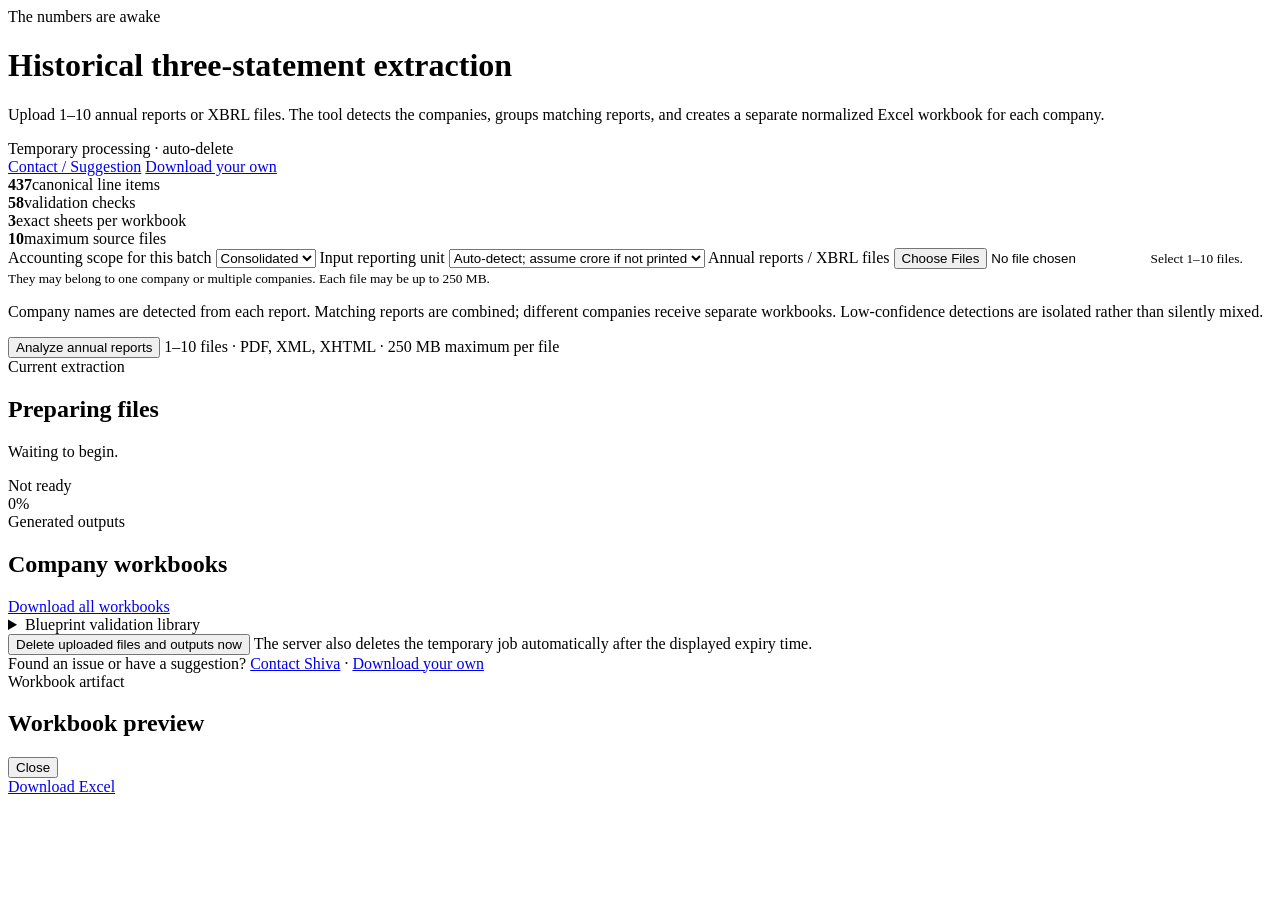
==== app/static/index.html @ 8ce7caf6 "Add files via upload" ====
<!doctype html>
<html lang="en">
<head>
  <meta charset="utf-8" />
  <meta name="viewport" content="width=device-width, initial-scale=1" />
  <meta name="description" content="Upload annual reports from one or multiple companies and generate separate source-backed historical three-statement Excel workbooks." />
  <title>Annual Report Three-Statement Extractor</title>
  <link rel="stylesheet" href="/app.css" />
</head>
<body>
  <main class="page shell">
    <header class="pageHeader">
      <div>
        <span class="eyebrow">The numbers are awake</span>
        <h1>Historical three-statement extraction</h1>
        <p>Upload 1–10 annual reports or XBRL files. The tool detects the companies, groups matching reports, and creates a separate normalized Excel workbook for each company.</p>
      </div>
      <div class="headerTools">
        <div class="privacyPill">Temporary processing · auto-delete</div>
        <a class="button secondary" href="mailto:shivaiyer79@gmail.com?subject=Annual%20Report%20Extractor%20-%20Issue%20or%20Suggestion">Contact / Suggestion</a>
        <a class="button secondary" href="https://github.com/SHIVA-IYER-SI/annual-report-three-statement-extractor" target="_blank" rel="noopener noreferrer">Download your own</a>
      </div>
    </header>

    <section class="summaryStrip" aria-label="Blueprint summary">
      <div><strong id="lineItemTotal">437</strong><span>canonical line items</span></div>
      <div><strong id="checkTotal">58</strong><span>validation checks</span></div>
      <div><strong>3</strong><span>exact sheets per workbook</span></div>
      <div><strong>10</strong><span>maximum source files</span></div>
    </section>

    <section class="card uploadCard">
      <form id="extractionForm" class="form">
        <div class="formGrid">
          <label>
            Accounting scope for this batch
            <select id="scope" name="scope">
              <option value="CONSOLIDATED" selected>Consolidated</option>
              <option value="STANDALONE">Standalone</option>
            </select>
          </label>
          <label>
            Input reporting unit
            <select id="fallbackUnit" name="fallback_unit">
              <option value="crore" selected>Auto-detect; assume crore if not printed</option>
              <option value="million">Million</option>
              <option value="lakh">Lakh</option>
              <option value="thousand">Thousand</option>
              <option value="rupee">Rupees</option>
            </select>
          </label>
          <label class="fullWidth">
            Annual reports / XBRL files
            <input id="files" name="files" type="file" accept=".pdf,.xml,.xhtml,.html,.htm" multiple required />
            <small>Select 1–10 files. They may belong to one company or multiple companies. Each file may be up to 250 MB.</small>
          </label>
        </div>
        <div id="fileList" class="fileList" aria-live="polite"></div>
        <p class="helper">Company names are detected from each report. Matching reports are combined; different companies receive separate workbooks. Low-confidence detections are isolated rather than silently mixed.</p>
        <div class="formActions">
          <button id="submitButton" class="button primary" type="submit">Analyze annual reports</button>
          <span class="supportText">1–10 files · PDF, XML, XHTML · 250 MB maximum per file</span>
        </div>
      </form>
    </section>

    <section id="statusSection" class="card statusCard hidden" aria-live="polite">
      <div class="runHeader">
        <div>
          <span class="eyebrow">Current extraction</span>
          <h2 id="statusTitle">Preparing files</h2>
          <p id="statusMessage">Waiting to begin.</p>
        </div>
        <span id="statusBadge" class="statusBadge notReady">Not ready</span>
      </div>
      <div class="progressTrack" aria-hidden="true"><div id="progressBar" class="progressBar"></div></div>
      <div class="progressMeta"><span id="progressText">0%</span><span id="expiryText"></span></div>
      <div id="errorBox" class="errorBox hidden"></div>
    </section>

    <section id="resultSection" class="resultSection hidden">
      <div class="runHeader">
        <div>
          <span class="eyebrow">Generated outputs</span>
          <h2 id="resultTitle">Company workbooks</h2>
          <p id="resultMeta"></p>
        </div>
        <div class="actions">
          <span id="resultBadge" class="statusBadge"></span>
          <a id="downloadAllButton" class="button primary hidden" href="#" download>Download all workbooks</a>
        </div>
      </div>

      <div id="groupingNotice" class="groupingNotice"></div>
      <div id="artifactResults" class="artifactResults"></div>

      <details class="card detailsCard">
        <summary>Blueprint validation library</summary>
        <p>The packaged checklist resources are retained unchanged and grouped below by statement.</p>
        <div id="blueprintChecks" class="blueprintChecks"></div>
      </details>

      <div class="destructiveRow">
        <button id="deleteButton" class="button danger" type="button">Delete uploaded files and outputs now</button>
        <span>The server also deletes the temporary job automatically after the displayed expiry time.</span>
      </div>
    </section>

    <footer class="appFooter">
      <span>Found an issue or have a suggestion?</span>
      <a href="mailto:shivaiyer79@gmail.com?subject=Annual%20Report%20Extractor%20-%20Issue%20or%20Suggestion">Contact Shiva</a>
      <span>·</span>
      <a href="https://github.com/SHIVA-IYER-SI/annual-report-three-statement-extractor" target="_blank" rel="noopener noreferrer">Download your own</a>
    </footer>
  </main>

  <div id="drawerBackdrop" class="drawerBackdrop hidden" role="presentation">
    <aside class="drawer" role="dialog" aria-modal="true" aria-label="Workbook preview">
      <header class="drawerHeader">
        <div>
          <span class="eyebrow">Workbook artifact</span>
          <h2 id="drawerTitle">Workbook preview</h2>
        </div>
        <button id="closeDrawer" class="button secondary" type="button">Close</button>
      </header>
      <div id="previewSummary" class="previewSummary"></div>
      <nav id="tabs" class="tabs" aria-label="Workbook sheets"></nav>
      <div class="tableWrap previewArea">
        <table class="previewTable">
          <thead id="previewHead"></thead>
          <tbody id="previewBody"></tbody>
        </table>
      </div>
      <footer class="drawerFooter">
        <a id="drawerDownload" class="button primary" href="#" download>Download Excel</a>
      </footer>
    </aside>
  </div>

  <script src="/app.js" defer></script>
</body>
</html>
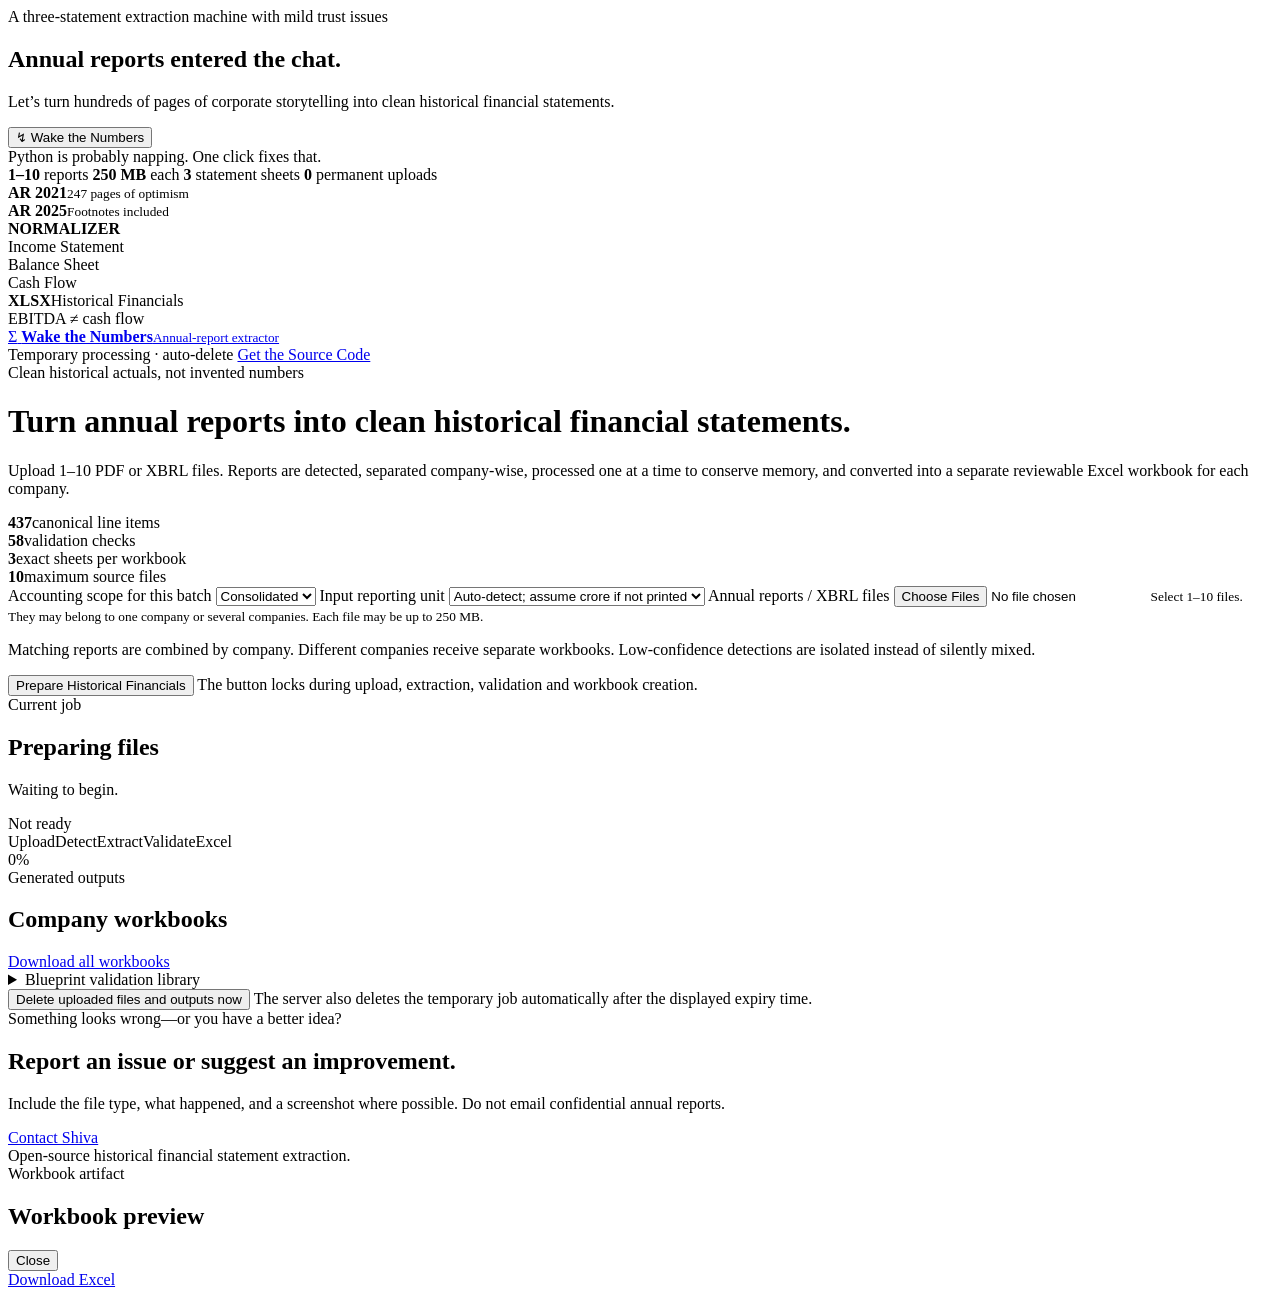
==== commit 52f2d7f2: "Add files via upload" ====
--- a/app/static/index.html
+++ b/app/static/index.html
@@ -4,22 +4,63 @@
   <meta charset="utf-8" />
   <meta name="viewport" content="width=device-width, initial-scale=1" />
   <meta name="description" content="Upload annual reports from one or multiple companies and generate separate source-backed historical three-statement Excel workbooks." />
-  <title>Annual Report Three-Statement Extractor</title>
+  <meta name="theme-color" content="#14233b" />
+  <title>Wake the Numbers · Annual Report Extractor</title>
   <link rel="stylesheet" href="/app.css" />
 </head>
 <body>
-  <main class="page shell">
-    <header class="pageHeader">
-      <div>
-        <span class="eyebrow">The numbers are awake</span>
-        <h1>Historical three-statement extraction</h1>
-        <p>Upload 1–10 annual reports or XBRL files. The tool detects the companies, groups matching reports, and creates a separate normalized Excel workbook for each company.</p>
+  <section id="splashScreen" class="splashScreen" aria-labelledby="splashTitle">
+    <div class="splashNoise" aria-hidden="true"></div>
+    <div class="splashContent">
+      <span class="splashKicker">A three-statement extraction machine with mild trust issues</span>
+      <h1 id="splashTitle">Annual reports entered the chat.</h1>
+      <p>Let’s turn hundreds of pages of corporate storytelling into clean historical financial statements.</p>
+      <button id="wakeButton" class="wakeButton" type="button">
+        <span class="wakeIcon" aria-hidden="true">↯</span>
+        <span id="wakeButtonText">Wake the Numbers</span>
+      </button>
+      <div class="wakeMessageWrap" aria-live="polite">
+        <span id="wakeMessage">Python is probably napping. One click fixes that.</span>
+        <div class="wakeTrack"><div id="wakeBar" class="wakeBar"></div></div>
       </div>
-      <div class="headerTools">
-        <div class="privacyPill">Temporary processing · auto-delete</div>
-        <a class="button secondary" href="mailto:shivaiyer79@gmail.com?subject=Annual%20Report%20Extractor%20-%20Issue%20or%20Suggestion">Contact / Suggestion</a>
-        <a class="button secondary" href="https://github.com/SHIVA-IYER-SI/annual-report-three-statement-extractor" target="_blank" rel="noopener noreferrer">Download your own</a>
+      <div class="splashNotes" aria-label="Tool limits">
+        <span><strong>1–10</strong> reports</span>
+        <span><strong>250 MB</strong> each</span>
+        <span><strong>3</strong> statement sheets</span>
+        <span><strong>0</strong> permanent uploads</span>
       </div>
+    </div>
+    <div class="splashIllustration" aria-hidden="true">
+      <div class="paper paperA"><b>AR 2021</b><i></i><i></i><i></i><small>247 pages of optimism</small></div>
+      <div class="paper paperB"><b>AR 2025</b><i></i><i></i><i></i><small>Footnotes included</small></div>
+      <div class="numberMachine">
+        <span class="machineDot"></span>
+        <strong>NORMALIZER</strong>
+        <div>Income Statement</div>
+        <div>Balance Sheet</div>
+        <div>Cash Flow</div>
+      </div>
+      <div class="excelMini"><b>XLSX</b><span>Historical Financials</span></div>
+      <div class="stickyNote">EBITDA ≠ cash flow</div>
+    </div>
+  </section>
+
+  <main id="appShell" class="page shell appShell hidden">
+    <nav class="appNav" aria-label="Application navigation">
+      <a class="appBrand" href="/">
+        <span class="brandMark">Σ</span>
+        <span><strong>Wake the Numbers</strong><small>Annual-report extractor</small></span>
+      </a>
+      <div class="navActions">
+        <span class="privacyPill">Temporary processing · auto-delete</span>
+        <a class="button secondary" href="https://github.com/SHIVA-IYER-SI/annual-report-three-statement-extractor" target="_blank" rel="noopener noreferrer">Get the Source Code</a>
+      </div>
+    </nav>
+
+    <header class="pageHeader fullHero">
+      <span class="eyebrow">Clean historical actuals, not invented numbers</span>
+      <h1>Turn annual reports into clean historical financial statements.</h1>
+      <p>Upload 1–10 PDF or XBRL files. Reports are detected, separated company-wise, processed one at a time to conserve memory, and converted into a separate reviewable Excel workbook for each company.</p>
     </header>
 
     <section class="summaryStrip" aria-label="Blueprint summary">
@@ -52,14 +93,14 @@
           <label class="fullWidth">
             Annual reports / XBRL files
             <input id="files" name="files" type="file" accept=".pdf,.xml,.xhtml,.html,.htm" multiple required />
-            <small>Select 1–10 files. They may belong to one company or multiple companies. Each file may be up to 250 MB.</small>
+            <small>Select 1–10 files. They may belong to one company or several companies. Each file may be up to 250 MB.</small>
           </label>
         </div>
         <div id="fileList" class="fileList" aria-live="polite"></div>
-        <p class="helper">Company names are detected from each report. Matching reports are combined; different companies receive separate workbooks. Low-confidence detections are isolated rather than silently mixed.</p>
+        <p class="helper">Matching reports are combined by company. Different companies receive separate workbooks. Low-confidence detections are isolated instead of silently mixed.</p>
         <div class="formActions">
-          <button id="submitButton" class="button primary" type="submit">Analyze annual reports</button>
-          <span class="supportText">1–10 files · PDF, XML, XHTML · 250 MB maximum per file</span>
+          <button id="submitButton" class="button primary" type="submit">Prepare Historical Financials</button>
+          <span class="supportText">The button locks during upload, extraction, validation and workbook creation.</span>
         </div>
       </form>
     </section>
@@ -67,11 +108,14 @@
     <section id="statusSection" class="card statusCard hidden" aria-live="polite">
       <div class="runHeader">
         <div>
-          <span class="eyebrow">Current extraction</span>
+          <span class="eyebrow">Current job</span>
           <h2 id="statusTitle">Preparing files</h2>
           <p id="statusMessage">Waiting to begin.</p>
         </div>
         <span id="statusBadge" class="statusBadge notReady">Not ready</span>
+      </div>
+      <div class="stageRow" aria-label="Processing stages">
+        <span>Upload</span><span>Detect</span><span>Extract</span><span>Validate</span><span>Excel</span>
       </div>
       <div class="progressTrack" aria-hidden="true"><div id="progressBar" class="progressBar"></div></div>
       <div class="progressMeta"><span id="progressText">0%</span><span id="expiryText"></span></div>
@@ -106,34 +150,30 @@
       </div>
     </section>
 
-    <footer class="appFooter">
-      <span>Found an issue or have a suggestion?</span>
-      <a href="mailto:shivaiyer79@gmail.com?subject=Annual%20Report%20Extractor%20-%20Issue%20or%20Suggestion">Contact Shiva</a>
-      <span>·</span>
-      <a href="https://github.com/SHIVA-IYER-SI/annual-report-three-statement-extractor" target="_blank" rel="noopener noreferrer">Download your own</a>
-    </footer>
+    <section class="contactCard">
+      <div>
+        <span class="eyebrow">Something looks wrong—or you have a better idea?</span>
+        <h2>Report an issue or suggest an improvement.</h2>
+        <p>Include the file type, what happened, and a screenshot where possible. Do not email confidential annual reports.</p>
+      </div>
+      <a class="button primary" href="mailto:shivaiyer79@gmail.com?subject=Annual%20Report%20Extractor%20-%20Issue%20or%20Suggestion">Contact Shiva</a>
+    </section>
+
+    <footer class="appFooter">Open-source historical financial statement extraction.</footer>
   </main>
 
   <div id="drawerBackdrop" class="drawerBackdrop hidden" role="presentation">
     <aside class="drawer" role="dialog" aria-modal="true" aria-label="Workbook preview">
       <header class="drawerHeader">
-        <div>
-          <span class="eyebrow">Workbook artifact</span>
-          <h2 id="drawerTitle">Workbook preview</h2>
-        </div>
+        <div><span class="eyebrow">Workbook artifact</span><h2 id="drawerTitle">Workbook preview</h2></div>
         <button id="closeDrawer" class="button secondary" type="button">Close</button>
       </header>
       <div id="previewSummary" class="previewSummary"></div>
       <nav id="tabs" class="tabs" aria-label="Workbook sheets"></nav>
       <div class="tableWrap previewArea">
-        <table class="previewTable">
-          <thead id="previewHead"></thead>
-          <tbody id="previewBody"></tbody>
-        </table>
+        <table class="previewTable"><thead id="previewHead"></thead><tbody id="previewBody"></tbody></table>
       </div>
-      <footer class="drawerFooter">
-        <a id="drawerDownload" class="button primary" href="#" download>Download Excel</a>
-      </footer>
+      <footer class="drawerFooter"><a id="drawerDownload" class="button primary" href="#" download>Download Excel</a></footer>
     </aside>
   </div>
 
